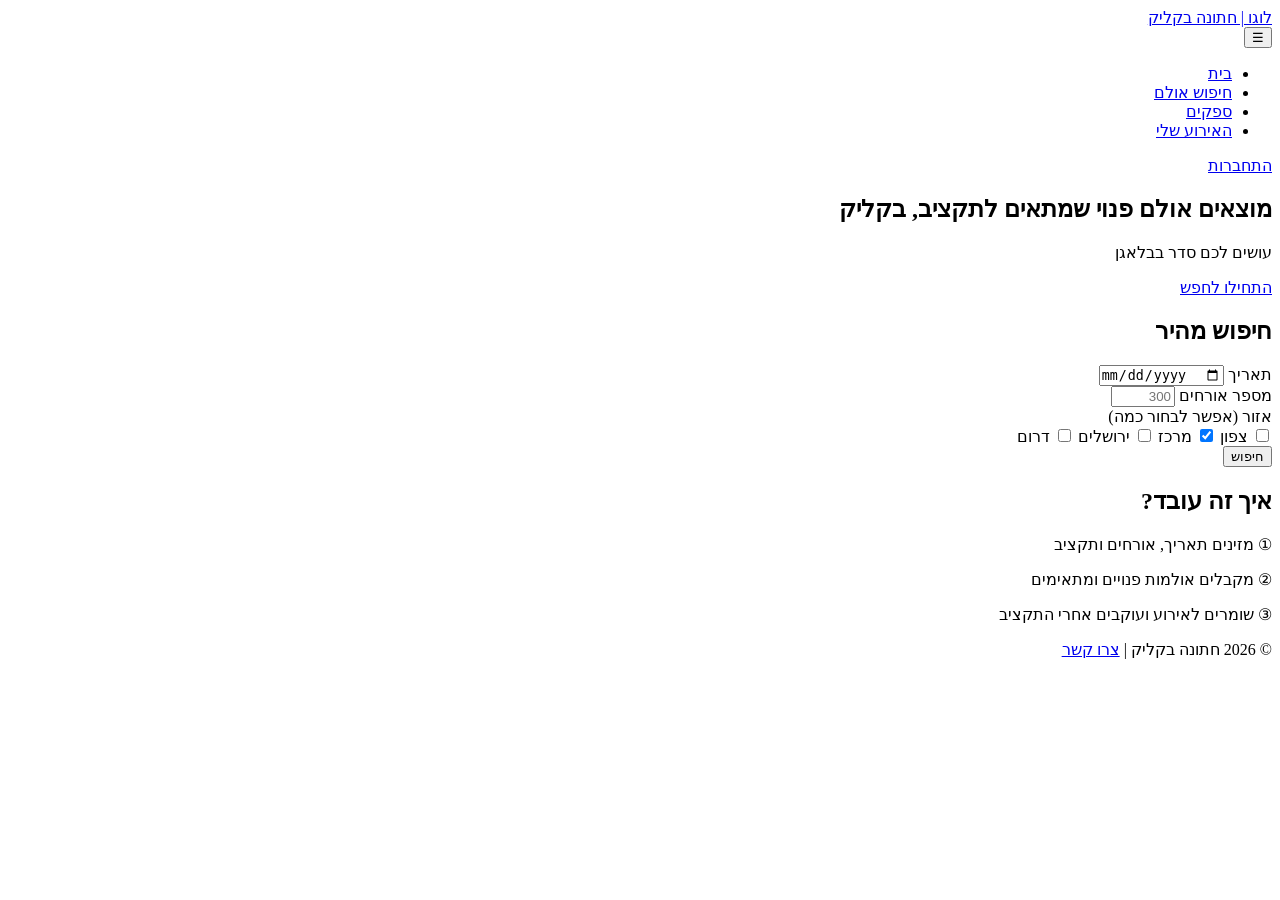
==== index.html @ 60737b67 "שמירה ונסיון" ====
<!DOCTYPE html>
<html lang="he" dir="rtl">
<head>
    <meta charset="UTF-8">
    <meta name="viewport" content="width=device-width, initial-scale=1.0">
    <title>חתונה בקליק - דף הבית</title>
    <!-- Google Fonts -->
    <link rel="preconnect" href="https://fonts.googleapis.com">
    <link rel="preconnect" href="https://fonts.gstatic.com" crossorigin>
    <link href="https://fonts.googleapis.com/css2?family=Assistant:wght@300;400;600;700&family=Frank+Ruhl+Libre:wght@500;700&display=swap" rel="stylesheet">
    <!-- CSS -->
    <link rel="stylesheet" href="css/style.css">
</head>
<body>

    <!-- Header & Navigation -->
    <header class="main-header">
        <div class="header-container">
            <div class="logo-box">
                <a href="index.html" class="logo">לוגו | חתונה בקליק</a>
            </div>
            
            <button class="mobile-menu-btn" aria-label="פתח תפריט">☰</button>

            <nav class="main-nav">
                <ul>
                    <li><a href="index.html" class="active">בית</a></li>
                    <li><a href="search-venue.html">חיפוש אולם</a></li>
                    <li><a href="suppliers.html">ספקים</a></li>
                    <li><a href="my-event.html">האירוע שלי</a></li>
                </ul>
            </nav>

            <div class="auth-buttons" id="nav-auth-area">
                <a href="auth.html" class="btn btn-outline nav-auth-btn">התחברות</a>
            </div>
        </div>
    </header>

    <!-- Main Content -->
    <main>
        <!-- Hero Banner Section -->
        <section class="hero-section">
            <div class="hero-content">
                <h1>מוצאים אולם פנוי שמתאים לתקציב, בקליק</h1>
                <p class="hero-subtitle">עושים לכם סדר בבלאגן</p>
                <a href="search-venue.html" class="btn btn-dark btn-hero">התחילו לחפש</a>
            </div>
        </section>

        <div class="container content-wrapper">
            <!-- Quick Search Section -->
            <section class="quick-search-section">
                <h2 class="section-title-right">חיפוש מהיר</h2>
                <div class="quick-search-box card-bordered">
                    <form id="quick-search-form" class="quick-search-form-row">
                        <!-- תאריך: תכונת min מונעת בחירת תאריך שעבר -->
                        <div class="form-group">
                            <label for="quick-date">תאריך</label>
                            <input type="date" id="quick-date" name="date" required min="2026-11-09">
                        </div>

                        <div class="form-group">
                            <label for="quick-guests">מספר אורחים</label>
                            <input type="number" id="quick-guests" name="guests" placeholder="300" min="20" max="1500">
                        </div>

                        <!-- אזור: בחירה מרובה באמצעות Checkboxes -->
                        <div class="form-group">
                            <label>אזור (אפשר לבחור כמה)</label>
                            <div class="checkbox-group-inline">
                                <label><input type="checkbox" name="quick-region" value="north"> צפון</label>
                                <label><input type="checkbox" name="quick-region" value="center" checked> מרכז</label>
                                <label><input type="checkbox" name="quick-region" value="jerusalem"> ירושלים</label>
                                <label><input type="checkbox" name="quick-region" value="south"> דרום</label>
                            </div>
                        </div>

                        <div class="form-group form-group-btn">
                            <button type="submit" class="btn btn-dark search-btn">חיפוש</button>
                        </div>
                    </form>
                </div>
            </section>

            <!-- How It Works Section -->
            <section class="how-it-works-section">
                <h2 class="section-title-right">איך זה עובד?</h2>
                <div class="steps-grid">
                    <div class="step-box">
                        <p>① מזינים תאריך, אורחים ותקציב</p>
                    </div>
                    <div class="step-box">
                        <p>② מקבלים אולמות פנויים ומתאימים</p>
                    </div>
                    <div class="step-box">
                        <p>③ שומרים לאירוע ועוקבים אחרי התקציב</p>
                    </div>
                </div>
            </section>
        </div>
    </main>

    <!-- Footer -->
    <footer class="main-footer">
        <div class="container footer-container">
            <p>© 2026 חתונה בקליק | <a href="#">צרו קשר</a></p>
        </div>
    </footer>

    <script src="js/data.js"></script>
    <script src="js/main.js"></script>
</body>
</html>
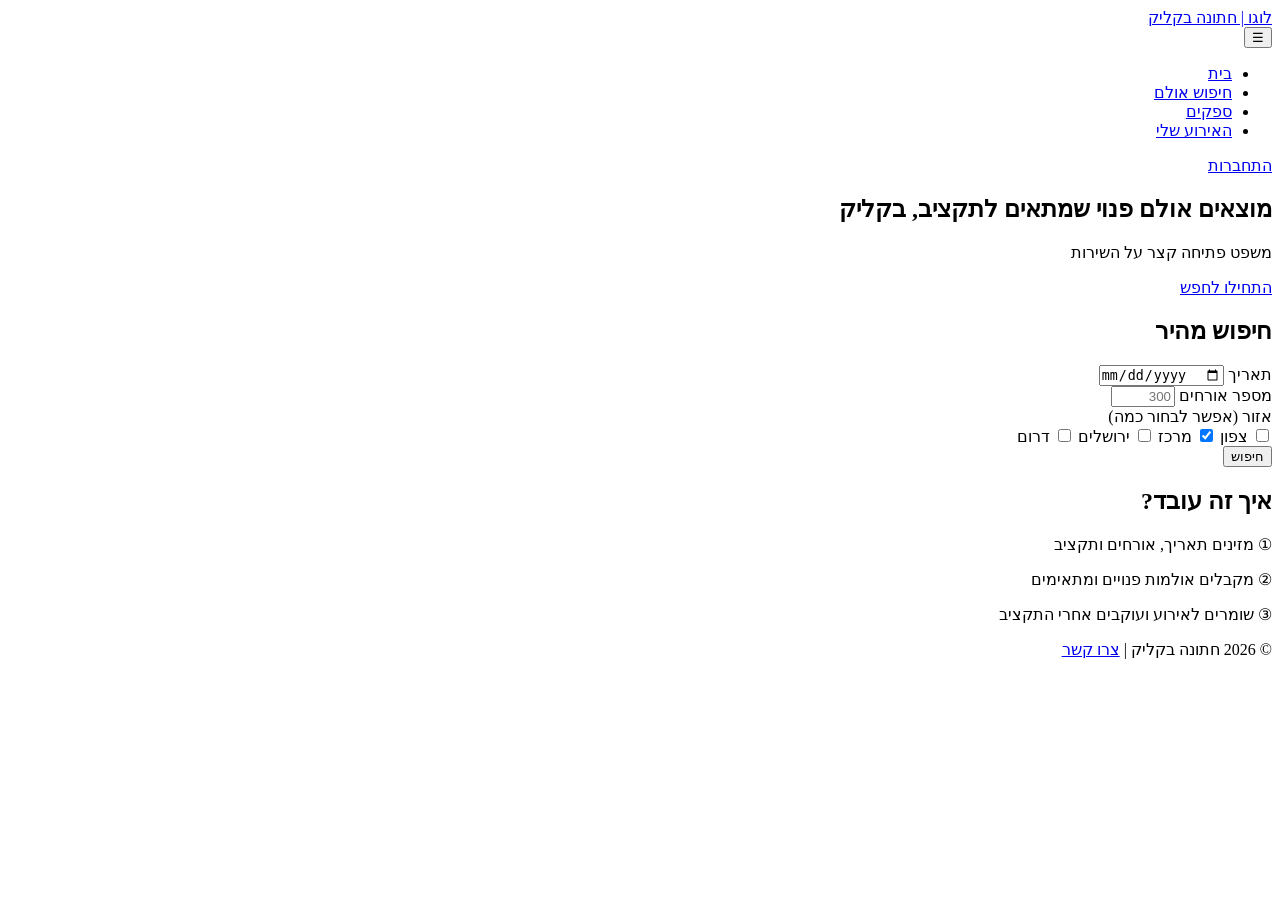
==== commit 624e4d51: "קישורים גם" ====
--- a/index.html
+++ b/index.html
@@ -43,7 +43,7 @@
         <section class="hero-section">
             <div class="hero-content">
                 <h1>מוצאים אולם פנוי שמתאים לתקציב, בקליק</h1>
-                <p class="hero-subtitle">עושים לכם סדר בבלאגן</p>
+                <p class="hero-subtitle">משפט פתיחה קצר על השירות</p>
                 <a href="search-venue.html" class="btn btn-dark btn-hero">התחילו לחפש</a>
             </div>
         </section>
@@ -53,7 +53,7 @@
             <section class="quick-search-section">
                 <h2 class="section-title-right">חיפוש מהיר</h2>
                 <div class="quick-search-box card-bordered">
-                    <form id="quick-search-form" class="quick-search-form-row">
+                    <form id="quick-search-form" action="search-venue.html" method="GET" class="quick-search-form-row">
                         <!-- תאריך: תכונת min מונעת בחירת תאריך שעבר -->
                         <div class="form-group">
                             <label for="quick-date">תאריך</label>
@@ -69,10 +69,10 @@
                         <div class="form-group">
                             <label>אזור (אפשר לבחור כמה)</label>
                             <div class="checkbox-group-inline">
-                                <label><input type="checkbox" name="quick-region" value="north"> צפון</label>
-                                <label><input type="checkbox" name="quick-region" value="center" checked> מרכז</label>
-                                <label><input type="checkbox" name="quick-region" value="jerusalem"> ירושלים</label>
-                                <label><input type="checkbox" name="quick-region" value="south"> דרום</label>
+                                <label><input type="checkbox" name="region" value="north"> צפון</label>
+                                <label><input type="checkbox" name="region" value="center" checked> מרכז</label>
+                                <label><input type="checkbox" name="region" value="jerusalem"> ירושלים</label>
+                                <label><input type="checkbox" name="region" value="south"> דרום</label>
                             </div>
                         </div>
 
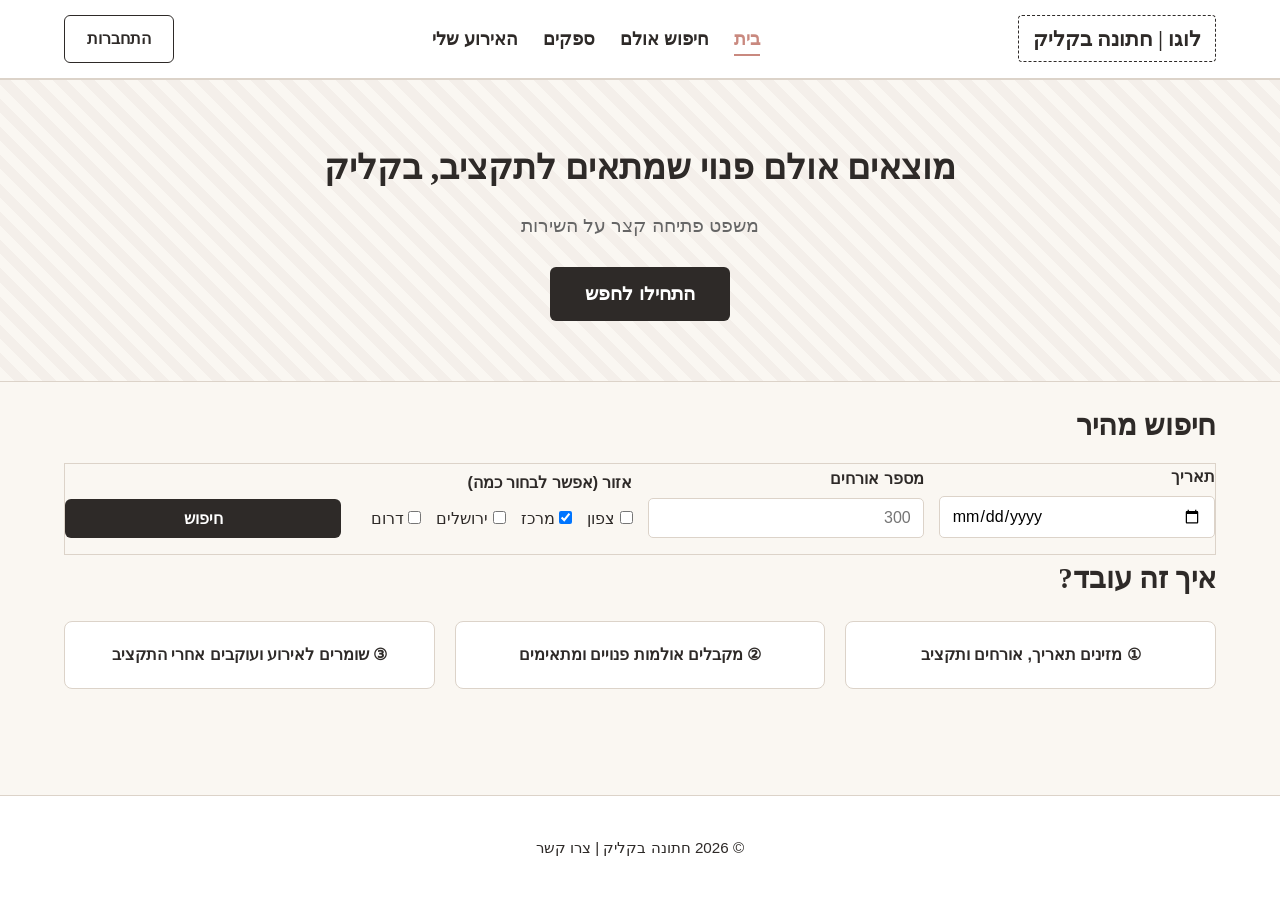
==== commit 58559c5e: "כלמיני תוספות רגע" ====
--- a/index.html
+++ b/index.html
@@ -9,8 +9,7 @@
     <link rel="preconnect" href="https://fonts.gstatic.com" crossorigin>
     <link href="https://fonts.googleapis.com/css2?family=Assistant:wght@300;400;600;700&family=Frank+Ruhl+Libre:wght@500;700&display=swap" rel="stylesheet">
     <!-- CSS -->
-    <link rel="stylesheet" href="css/style.css">
-</head>
+<link rel="stylesheet" href="css/style.css"></head>
 <body>
 
     <!-- Header & Navigation -->
--- a/css/style.css
+++ b/css/style.css
@@ -0,0 +1,484 @@
+/* ==========================================
+   1. משתנים גלובליים ואיפוס (Variables & Reset)
+   ========================================== */
+:root {
+    --primary-color: #C9897F;       /* ורוד עתיק */
+    --bg-color: #FAF7F2;            /* שמנת */
+    --text-color: #2E2A28;          /* אפור כהה */
+    --accent-gold: #B8935A;         /* זהב עמום */
+    --success-green: #4F8A5B;       /* ירוק אישור */
+    --error-red: #C0392B;           /* אדום שגיאה */
+    --card-bg: #FFFFFF;
+    --border-color: #DCD3C9;
+    --font-heading: 'Frank Ruhl Libre', serif;
+    --font-body: 'Assistant', sans-serif;
+}
+
+* {
+    box-sizing: border-box;
+    margin: 0;
+    padding: 0;
+}
+
+body {
+    font-family: var(--font-body);
+    background-color: var(--bg-color);
+    color: var(--text-color);
+    line-height: 1.6;
+    direction: rtl;
+    min-height: 100vh;
+    display: flex;
+    flex-direction: column;
+}
+
+main {
+    flex: 1;
+}
+
+.container {
+    width: 90%;
+    max-width: 1200px;
+    margin: 0 auto;
+    padding: 20px 0;
+}
+
+.hidden {
+    display: none !important;
+}
+
+/* ==========================================
+   2. טיפוגרפיה וכותרות (Typography)
+   ========================================== */
+h1, h2, h3, h4 {
+    font-family: var(--font-heading);
+    color: var(--text-color);
+    margin-bottom: 15px;
+}
+
+h1 { font-size: 2.2rem; }
+h2 { font-size: 1.8rem; }
+h3 { font-size: 1.4rem; }
+
+a {
+    color: var(--text-color);
+    text-decoration: none;
+    transition: color 0.2s ease;
+}
+
+/* ==========================================
+   3. ניווט וכותרת עליונה (Header & Nav)
+   ========================================== */
+.main-header {
+    background-color: #FFFFFF;
+    border-bottom: 2px solid var(--border-color);
+    padding: 15px 0;
+    position: sticky;
+    top: 0;
+    z-index: 1000;
+}
+
+.header-container {
+    width: 90%;
+    max-width: 1200px;
+    margin: 0 auto;
+    display: flex;
+    justify-content: space-between;
+    align-items: center;
+}
+
+.logo-box {
+    border: 1px dashed var(--text-color);
+    padding: 6px 14px;
+    border-radius: 4px;
+}
+
+.logo {
+    font-family: var(--font-heading);
+    font-weight: 700;
+    font-size: 1.3rem;
+}
+
+.main-nav ul {
+    display: flex;
+    list-style: none;
+    gap: 25px;
+}
+
+.main-nav a {
+    font-weight: 600;
+    font-size: 1.1rem;
+    padding-bottom: 5px;
+}
+
+.main-nav a:hover,
+.main-nav a.active {
+    color: var(--primary-color);
+    border-bottom: 2px solid var(--primary-color);
+}
+
+.mobile-menu-btn {
+    display: none;
+    background: none;
+    border: 1px solid var(--border-color);
+    font-size: 1.5rem;
+    padding: 4px 10px;
+    border-radius: 4px;
+    cursor: pointer;
+}
+
+/* ==========================================
+   4. כפתורים וטפסים (Buttons & Inputs)
+   ========================================== */
+.btn {
+    display: inline-block;
+    padding: 10px 22px;
+    border-radius: 6px;
+    font-family: var(--font-body);
+    font-weight: 600;
+    font-size: 1rem;
+    cursor: pointer;
+    text-align: center;
+    border: none;
+    transition: all 0.2s ease;
+}
+
+.btn-dark {
+    background-color: var(--text-color);
+    color: #FFFFFF;
+}
+
+.btn-dark:hover {
+    background-color: #433D3A;
+    transform: translateY(-1px);
+}
+
+.btn-primary {
+    background-color: var(--primary-color);
+    color: var(--text-color);
+}
+
+.btn-primary:hover {
+    opacity: 0.9;
+}
+
+.btn-outline {
+    border: 1px solid var(--text-color);
+    background: transparent;
+}
+
+.btn-outline:hover {
+    background-color: var(--bg-color);
+}
+
+.btn-link {
+    background: none;
+    border: none;
+    color: var(--primary-color);
+    font-weight: 700;
+    text-decoration: underline;
+    cursor: pointer;
+    font-size: 1rem;
+}
+
+.btn-block {
+    width: 100%;
+}
+
+.btn-sm {
+    padding: 5px 12px;
+    font-size: 0.88rem;
+}
+
+.form-group {
+    margin-bottom: 16px;
+    display: flex;
+    flex-direction: column;
+}
+
+.form-group label {
+    font-weight: 600;
+    margin-bottom: 6px;
+}
+
+input[type="text"],
+input[type="email"],
+input[type="password"],
+input[type="number"],
+input[type="date"],
+select {
+    padding: 10px 12px;
+    border: 1px solid var(--border-color);
+    border-radius: 5px;
+    font-family: var(--font-body);
+    font-size: 1rem;
+    background-color: #FFFFFF;
+    transition: border-color 0.2s;
+}
+
+input:focus,
+select:focus {
+    outline: none;
+    border-color: var(--primary-color);
+}
+
+.checkbox-group,
+.checkbox-group-inline {
+    display: flex;
+    gap: 15px;
+    flex-wrap: wrap;
+    margin-top: 5px;
+}
+
+.checkbox-group label,
+.checkbox-group-inline label {
+    font-weight: normal;
+    cursor: pointer;
+}
+
+.error-message {
+    color: var(--error-red);
+    font-size: 0.85rem;
+    margin-top: 4px;
+}
+
+/* ==========================================
+   5. כרטיסים ואזורי תוכן (Cards & Layout)
+   ========================================== */
+.card {
+    background: var(--card-bg);
+    border-radius: 8px;
+    padding: 22px;
+    box-shadow: 0 2px 8px rgba(0,0,0,0.04);
+}
+
+.card-bordered {
+    border: 1px solid var(--border-color);
+}
+
+/* Banner עמוד הבית */
+.hero-section {
+    background: repeating-linear-gradient(
+        45deg,
+        #FAF7F2,
+        #FAF7F2 10px,
+        #F4EFEA 10px,
+        #F4EFEA 20px
+    );
+    text-align: center;
+    padding: 60px 20px;
+    border-bottom: 1px solid var(--border-color);
+}
+
+.hero-subtitle {
+    font-size: 1.2rem;
+    color: #666;
+    margin-bottom: 25px;
+}
+
+.btn-hero {
+    padding: 12px 35px;
+    font-size: 1.2rem;
+}
+
+.quick-search-form-row {
+    display: grid;
+    grid-template-columns: repeat(auto-fit, minmax(200px, 1fr));
+    gap: 15px;
+    align-items: end;
+}
+
+.steps-grid {
+    display: grid;
+    grid-template-columns: repeat(3, 1fr);
+    gap: 20px;
+    margin-top: 20px;
+}
+
+.step-box {
+    background: #FFFFFF;
+    border: 1px solid var(--border-color);
+    border-radius: 8px;
+    padding: 20px;
+    text-align: center;
+    font-weight: 600;
+}
+
+/* עמוד הרשמה/התחברות */
+.auth-container {
+    max-width: 450px;
+    margin: 40px auto;
+}
+
+.auth-switch-prompt {
+    margin-top: 20px;
+    text-align: center;
+}
+
+/* ==========================================
+   6. עמוד חיפוש אולמות וספקים (Search & Grid)
+   ========================================== */
+.search-venue-grid {
+    display: grid;
+    grid-template-columns: 320px 1fr;
+    gap: 25px;
+}
+
+.results-header {
+    display: flex;
+    justify-content: space-between;
+    align-items: center;
+    margin-bottom: 20px;
+}
+
+.cards-grid {
+    display: grid;
+    grid-template-columns: repeat(auto-fill, minmax(260px, 1fr));
+    gap: 20px;
+}
+
+.venue-card, .supplier-card {
+    transition: transform 0.2s ease, box-shadow 0.2s ease;
+}
+
+.venue-card:hover, .supplier-card:hover {
+    transform: translateY(-3px);
+    box-shadow: 0 6px 15px rgba(0,0,0,0.08);
+}
+
+.card-img-placeholder {
+    background-color: #EFEBE4;
+    height: 160px;
+    border-radius: 6px;
+    display: flex;
+    align-items: center;
+    justify-content: center;
+    color: #888;
+    margin-bottom: 15px;
+    font-weight: 600;
+}
+
+.empty-state {
+    text-align: center;
+    padding: 40px 20px;
+    border: 1px dashed var(--accent-gold);
+    background-color: #FFFDF9;
+}
+
+/* ==========================================
+   7. עמוד האירוע שלי (My Event Page)
+   ========================================== */
+.event-header-card .event-title-row {
+    display: flex;
+    justify-content: space-between;
+    align-items: center;
+}
+
+.budget-header-row {
+    display: flex;
+    justify-content: space-between;
+    align-items: center;
+    margin-bottom: 15px;
+}
+
+.budget-stats {
+    display: flex;
+    gap: 30px;
+    font-size: 1.1rem;
+    margin-bottom: 15px;
+}
+
+.budget-warning {
+    color: var(--error-red);
+    font-weight: bold;
+    margin-top: 10px;
+}
+
+/* מודאלים (Modals) */
+.modal {
+    position: fixed;
+    top: 0;
+    left: 0;
+    width: 100%;
+    height: 100%;
+    background: rgba(0,0,0,0.5);
+    display: flex;
+    align-items: center;
+    justify-content: center;
+    z-index: 2000;
+}
+
+.modal-content {
+    width: 90%;
+    max-width: 450px;
+    position: relative;
+    animation: fadeIn 0.3s ease;
+}
+
+@keyframes fadeIn {
+    from { opacity: 0; transform: translateY(-10px); }
+    to { opacity: 1; transform: translateY(0); }
+}
+
+/* ==========================================
+   8. התאמה לרשתית ורספונסיביות (Responsive)
+   ========================================== */
+@media (max-width: 768px) {
+    .header-container {
+        position: relative;
+    }
+
+    .mobile-menu-btn {
+        display: block;
+    }
+
+    .main-nav {
+        display: none; /* מוסתר במובייל עד לחיצה על תפריט המבורגר */
+        position: absolute;
+        top: 100%;
+        right: 0;
+        left: 0;
+        background: #FFFFFF;
+        border-bottom: 2px solid var(--border-color);
+        padding: 15px;
+    }
+
+    .main-nav.active {
+        display: block;
+    }
+
+    .main-nav ul {
+        flex-direction: column;
+        gap: 12px;
+    }
+
+    .search-venue-grid {
+        grid-template-columns: 1fr; /* טופס מעל התוצאות במובייל */
+    }
+
+    .steps-grid {
+        grid-template-columns: 1fr; /* 1 בשורה במובייל */
+    }
+
+    .budget-stats {
+        flex-direction: column;
+        gap: 8px;
+    }
+
+    .results-header {
+        flex-direction: column;
+        align-items: flex-start;
+        gap: 10px;
+    }
+}
+
+/* ==========================================
+   9. התחתית (Footer)
+   ========================================== */
+.main-footer {
+    background-color: #FFFFFF;
+    border-top: 1px solid var(--border-color);
+    text-align: center;
+    padding: 20px 0;
+    margin-top: 40px;
+    font-size: 0.95rem;
+}
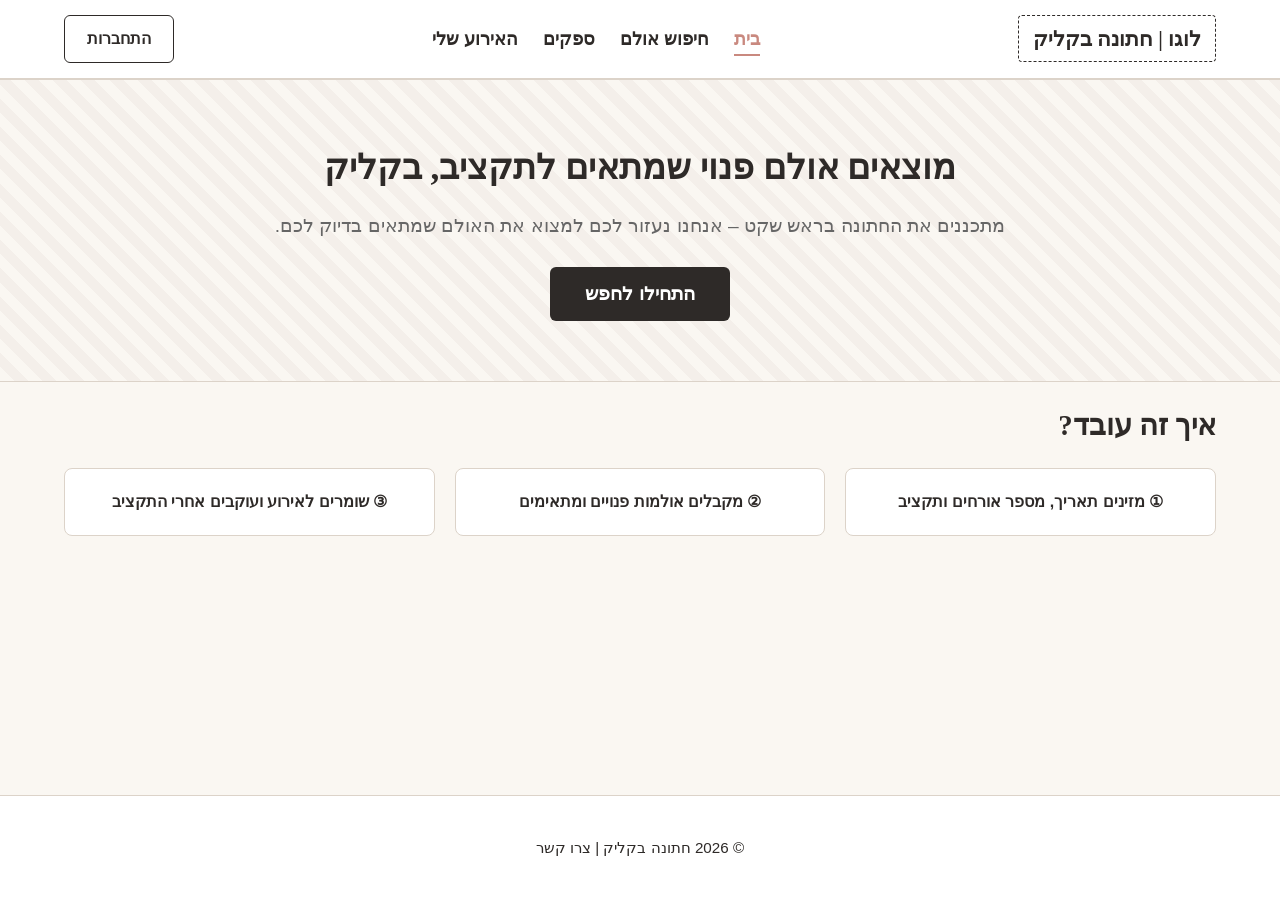
==== commit aabb3f24: "הורדה של החיפוש מהיר" ====
--- a/index.html
+++ b/index.html
@@ -1,25 +1,36 @@
+
 <!DOCTYPE html>
 <html lang="he" dir="rtl">
+
 <head>
     <meta charset="UTF-8">
     <meta name="viewport" content="width=device-width, initial-scale=1.0">
+
     <title>חתונה בקליק - דף הבית</title>
+
     <!-- Google Fonts -->
     <link rel="preconnect" href="https://fonts.googleapis.com">
     <link rel="preconnect" href="https://fonts.gstatic.com" crossorigin>
     <link href="https://fonts.googleapis.com/css2?family=Assistant:wght@300;400;600;700&family=Frank+Ruhl+Libre:wght@500;700&display=swap" rel="stylesheet">
+
     <!-- CSS -->
-<link rel="stylesheet" href="css/style.css"></head>
+    <link rel="stylesheet" href="css/style.css">
+</head>
+
 <body>
 
     <!-- Header & Navigation -->
     <header class="main-header">
+
         <div class="header-container">
+
             <div class="logo-box">
                 <a href="index.html" class="logo">לוגו | חתונה בקליק</a>
             </div>
-            
-            <button class="mobile-menu-btn" aria-label="פתח תפריט">☰</button>
+
+            <button class="mobile-menu-btn" aria-label="פתח תפריט">
+                ☰
+            </button>
 
             <nav class="main-nav">
                 <ul>
@@ -31,83 +42,86 @@
             </nav>
 
             <div class="auth-buttons" id="nav-auth-area">
-                <a href="auth.html" class="btn btn-outline nav-auth-btn">התחברות</a>
+                <a href="auth.html" class="btn btn-outline nav-auth-btn">
+                    התחברות
+                </a>
             </div>
+
         </div>
+
     </header>
+
 
     <!-- Main Content -->
     <main>
+
         <!-- Hero Banner Section -->
         <section class="hero-section">
+
             <div class="hero-content">
+
                 <h1>מוצאים אולם פנוי שמתאים לתקציב, בקליק</h1>
-                <p class="hero-subtitle">משפט פתיחה קצר על השירות</p>
-                <a href="search-venue.html" class="btn btn-dark btn-hero">התחילו לחפש</a>
+
+                <p class="hero-subtitle">
+                    מתכננים את החתונה בראש שקט –
+                    אנחנו נעזור לכם למצוא את האולם שמתאים בדיוק לכם.
+                </p>
+
+                <a href="search-venue.html" class="btn btn-dark btn-hero">
+                    התחילו לחפש
+                </a>
+
             </div>
+
         </section>
 
+
         <div class="container content-wrapper">
-            <!-- Quick Search Section -->
-            <section class="quick-search-section">
-                <h2 class="section-title-right">חיפוש מהיר</h2>
-                <div class="quick-search-box card-bordered">
-                    <form id="quick-search-form" action="search-venue.html" method="GET" class="quick-search-form-row">
-                        <!-- תאריך: תכונת min מונעת בחירת תאריך שעבר -->
-                        <div class="form-group">
-                            <label for="quick-date">תאריך</label>
-                            <input type="date" id="quick-date" name="date" required min="2026-11-09">
-                        </div>
-
-                        <div class="form-group">
-                            <label for="quick-guests">מספר אורחים</label>
-                            <input type="number" id="quick-guests" name="guests" placeholder="300" min="20" max="1500">
-                        </div>
-
-                        <!-- אזור: בחירה מרובה באמצעות Checkboxes -->
-                        <div class="form-group">
-                            <label>אזור (אפשר לבחור כמה)</label>
-                            <div class="checkbox-group-inline">
-                                <label><input type="checkbox" name="region" value="north"> צפון</label>
-                                <label><input type="checkbox" name="region" value="center" checked> מרכז</label>
-                                <label><input type="checkbox" name="region" value="jerusalem"> ירושלים</label>
-                                <label><input type="checkbox" name="region" value="south"> דרום</label>
-                            </div>
-                        </div>
-
-                        <div class="form-group form-group-btn">
-                            <button type="submit" class="btn btn-dark search-btn">חיפוש</button>
-                        </div>
-                    </form>
-                </div>
-            </section>
 
             <!-- How It Works Section -->
             <section class="how-it-works-section">
+
                 <h2 class="section-title-right">איך זה עובד?</h2>
+
                 <div class="steps-grid">
-                    <div class="step-box">
-                        <p>① מזינים תאריך, אורחים ותקציב</p>
-                    </div>
-                    <div class="step-box">
+
+                    <article class="step-box">
+                        <p>① מזינים תאריך, מספר אורחים ותקציב</p>
+                    </article>
+
+                    <article class="step-box">
                         <p>② מקבלים אולמות פנויים ומתאימים</p>
-                    </div>
-                    <div class="step-box">
+                    </article>
+
+                    <article class="step-box">
                         <p>③ שומרים לאירוע ועוקבים אחרי התקציב</p>
-                    </div>
+                    </article>
+
                 </div>
+
             </section>
+
         </div>
+
     </main>
+
 
     <!-- Footer -->
     <footer class="main-footer">
+
         <div class="container footer-container">
-            <p>© 2026 חתונה בקליק | <a href="#">צרו קשר</a></p>
+            <p>
+                © 2026 חתונה בקליק |
+                <a href="#">צרו קשר</a>
+            </p>
         </div>
+
     </footer>
 
+
+    <!-- JavaScript -->
     <script src="js/data.js"></script>
     <script src="js/main.js"></script>
+
 </body>
-</html>+</html>
